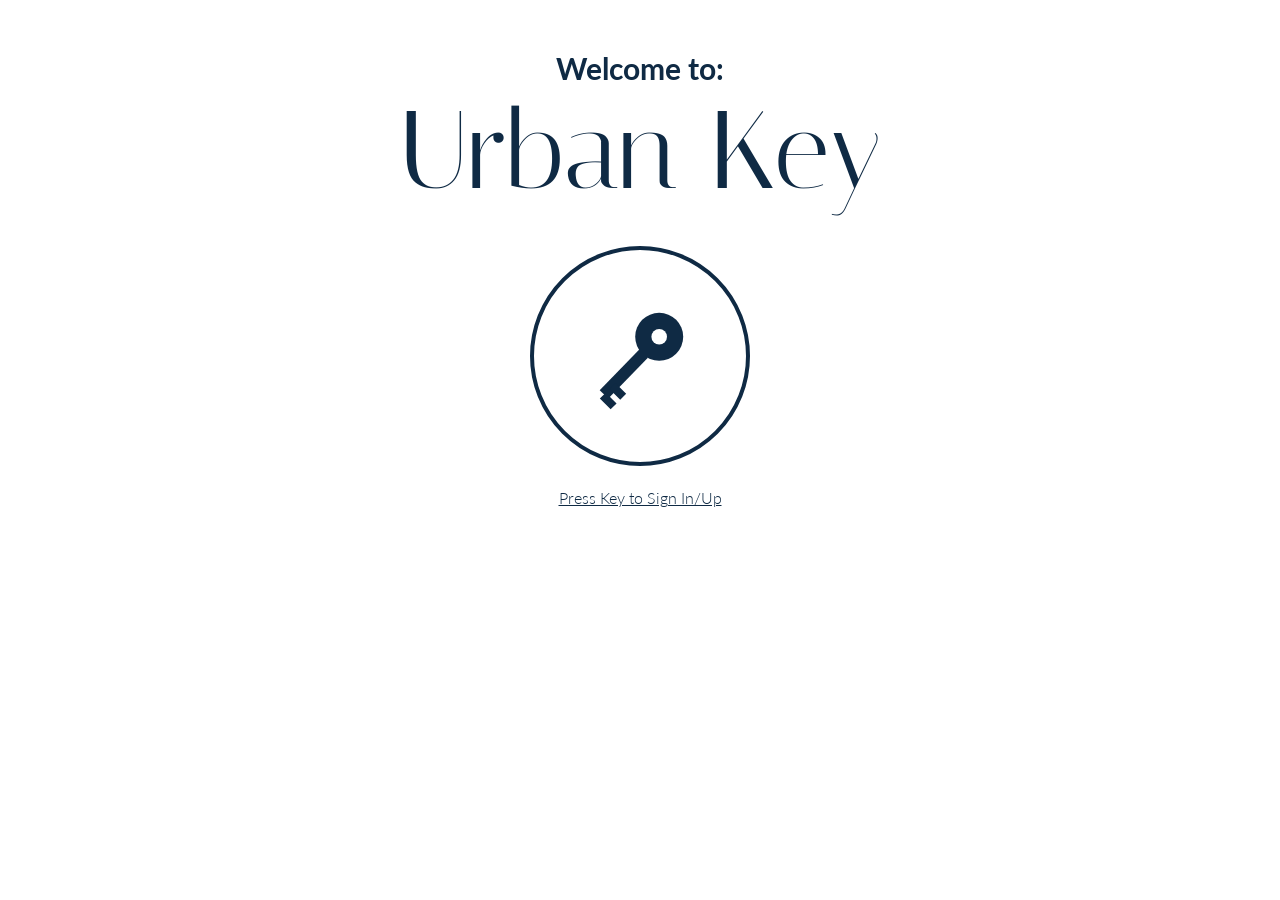
==== prototype/index.html @ 100bceb3 "Added initial prototype" ====
<!DOCTYPE html>
<html lang="en"><head><meta charset="utf-8">
<meta name="viewport" content="width=device-width,initial-scale=1">
<title>Urban Key - REMS Prototype</title>
<link href="https://fonts.googleapis.com/css2?family=Italiana&family=Lato:wght@300;400;700&display=swap" rel="stylesheet">
<link rel="stylesheet" href="css/style.css"></head><body>

<header id="nav" class="hide">
  <div class="logo" onclick="goHome()">Urban Key <i id="lk"></i></div>
  <div id="mid"></div>
  <div id="who" onclick="whoClick()">Visitor</div>
</header>

<!-- SCREEN: Welcome -->
<section id="welcome" class="screen on">
  <h3>Welcome to:</h3><h1>Urban Key</h1>
  <button class="keybtn" onclick="auth('in')" id="kb" aria-label="Sign in or sign up"></button>
  <p>Press Key to Sign In/Up</p>
</section>

<!-- SCREEN: Sign in / Sign up -->
<section id="auth" class="screen">
  <div class="authbg">
    <div class="card" id="ac"></div>
    <div class="welcometxt" id="wt"></div>
  </div>
</section>

<!-- SCREEN: Customer home + property search -->
<section id="home" class="screen">
  <div class="hero">
    <img class="himg" src="images/porch-house.jpg" alt="">
    <input id="q" placeholder="Search by name or location" oninput="renderList()">
    <h1>Find the Best<br>Properties</h1>
  </div>
  <div class="wrap">
    <h2>Trending:</h2>
    <div class="filters">
      <select id="pmax" onchange="renderList()"><option value="0">Any price</option><option value="50000">Up to 50,000 $</option><option value="80000">Up to 80,000 $</option><option value="120000">Up to 120,000 $</option></select>
      <select id="msz" onchange="renderList()"><option value="0">Any size</option><option value="5">5 Marla+</option><option value="10">10 Marla+</option></select>
    </div>
    <div class="grid" id="list"></div>
  </div>
  <div class="end">The End</div>
</section>

<!-- SCREEN: Property details -->
<section id="detail" class="screen"></section>

<!-- SCREEN: Agent - property management -->
<section id="aprops" class="screen"><div class="wrap">
  <div class="top"><h2>Property Management</h2><button onclick="propForm()">+ Add Property</button></div>
  <table><thead><tr><th>Property</th><th>Location</th><th>Price</th><th>Marla</th><th>Actions</th></tr></thead><tbody id="ptb"></tbody></table>
</div></section>

<!-- SCREEN: Agent - visit management -->
<section id="avis" class="screen"><div class="wrap">
  <h2>Visit Management</h2>
  <table><thead><tr><th>Property</th><th>Customer</th><th>Date</th><th>Time</th><th>Status</th><th>Actions</th></tr></thead><tbody id="vtb"></tbody></table>
</div></section>

<div id="ov"><div id="mb"></div></div>
<div id="toast"></div>

<script src="js/data.js"></script>
<script src="js/app.js"></script>
</body></html>
---- prototype/css/style.css ----
/* ===== 1. COLOURS & FONTS (from Figma palette) ===== */
:root{--navy:#0f2a44;--white:#f8fafc;--blue:#1d4e6b;--teal:#2a9d8f;--gold:#e9c46a;--display:'Italiana',Georgia,serif}
*{box-sizing:border-box}
body{margin:0;font-family:Lato,Arial,sans-serif;background:var(--white);color:var(--navy)}
button{font-family:inherit;cursor:pointer;border:0}
.screen{display:none}.screen.on{display:block}
/* ===== 2. NAVBAR ===== */
header{background:var(--navy);height:64px;display:flex;align-items:center;justify-content:space-between;color:#fff}
header.hide{display:none}
.logo{background:var(--gold);color:var(--navy);font-family:var(--display);font-size:26px;height:100%;padding:0 22px;border-radius:0 0 34px 0;display:flex;align-items:center;gap:8px;cursor:pointer}
.logo i{width:32px;height:32px;border:2px solid var(--navy);border-radius:50%;display:grid;place-items:center}
.logo svg{width:20px}
#mid{display:flex;gap:10px}
.pill{border:1px solid #fff;background:transparent;color:#fff;border-radius:8px;padding:5px 16px;font-size:14px}
.pill.act{background:var(--white);color:var(--navy)}
#who{background:var(--gold);color:var(--navy);height:100%;padding:0 26px;border-radius:0 0 0 34px;display:flex;align-items:center;cursor:pointer;font-size:15px}
/* ===== 3. WELCOME ===== */
#welcome{text-align:center;padding:50px 20px;min-height:100vh;background:#fff}
#welcome h3{margin:0;font-size:30px}
#welcome h1{margin:0 0 30px;font:400 clamp(60px,10vw,110px) var(--display)}
.keybtn{width:220px;height:220px;border-radius:50%;border:4px solid var(--navy);background:#fff;display:inline-grid;place-items:center;transition:.2s}
.keybtn:hover{background:var(--gold)}
.keybtn svg{width:120px}
#welcome p{margin-top:22px;text-decoration:underline;font-weight:300}
/* ===== 4. SIGN IN / SIGN UP ===== */
.authbg{min-height:calc(100vh - 64px);position:relative;display:flex;align-items:center;gap:6%;padding:30px 5%;overflow:hidden}

.authbg:before{content:'';position:absolute;inset:-20px;background:url('../images/glass-house.jpg') center/cover;filter:blur(7px)}
.authbg>*{position:relative}
.card{background:rgba(15,42,68,.88);border-radius:28px;padding:30px 36px;width:330px;text-align:center;color:#fff;box-shadow:4px 4px 10px rgba(0,0,0,.3)}
.card h2{font:300 46px Lato;margin:0 0 20px}
.card input{width:100%;border:0;border-radius:12px;padding:12px 14px;margin-bottom:18px;font:300 16px Lato}
.card input.bad{outline:2px solid #e76f51}
.gbtn{width:100%;background:var(--gold);color:var(--navy);font-size:22px;font-weight:300;padding:10px;border-radius:12px}
.card a{display:block;margin-top:14px;font-size:17px;font-weight:300;cursor:pointer}
.err{color:#ffb4a2;font-size:13px;min-height:18px;margin:-8px 0 8px}
.hint{font-size:12px;opacity:.7;margin-top:12px}
.welcometxt{font:400 clamp(50px,8vw,100px)/1.05 var(--display);color:#fff;max-width:520px}
/* ===== 5. CUSTOMER HOME & SEARCH ===== */
.hero{height:230px;background:linear-gradient(#a9bfd0,#dfe8ee);position:relative;overflow:hidden}
.himg{position:absolute;inset:0;width:100%;height:100%;object-fit:cover;object-position:center 55%}
.hero h1{font-weight:700;position:absolute;inset:0;margin:0;display:grid;place-items:center;text-align:center;font-size:46px;color:var(--navy);text-shadow:0 0 12px #fff}
.hero input{position:absolute;top:10px;left:50%;transform:translateX(-50%);width:min(420px,70%);border:1px solid #999;border-radius:16px;padding:6px 14px;z-index:2}
.wrap{max-width:1100px;margin:auto;padding:24px 20px}
.wrap h2{font-size:38px;text-decoration:underline;margin:0 0 6px}
.filters{display:flex;gap:10px;margin:14px 0 20px}
.filters select{padding:7px 12px;border-radius:10px;border:1px solid var(--navy);background:#fff}
.grid{display:grid;grid-template-columns:repeat(auto-fill,minmax(420px,1fr));gap:20px}
.pc{display:flex;background:var(--navy);color:#fff;position:relative;cursor:pointer;box-shadow:0 3px 8px rgba(0,0,0,.25);min-height:150px}
.pc .im{width:42%}
.im img{width:100%;height:100%;display:block;object-fit:cover;object-position:center 62%}
.pc .tx{padding:14px 18px;flex:1}
.pc h4{margin:0;font-size:21px;font-weight:400}
.pc .pr{font-size:26px;margin:4px 0}
.tbtn{background:var(--teal);color:#fff;border-radius:14px;padding:5px 14px;margin-top:8px}
.marla{position:absolute;right:0;bottom:0;background:var(--gold);color:var(--navy);width:62px;padding:6px 0;text-align:center;border-radius:14px 0 0 0;font-size:26px;line-height:1}
.marla small{display:block;font-size:13px}
.end{background:var(--navy);color:#fff;text-align:center;font-size:34px;padding:38px}
/* ===== 6. PROPERTY DETAILS ===== */
.gal{display:grid;grid-template-columns:1fr 1fr;height:260px;position:relative}
.gal .gb{position:absolute;bottom:0;background:var(--gold);color:var(--navy);padding:2px 14px;font-size:18px}
.dt{background:var(--navy);color:#fff;padding:14px 5%}
.dt h1{margin:0;font-size:40px;font-weight:400}
.dt p{margin:6px 0 0;font-size:13px;max-width:600px}
.loc{background:var(--teal);color:#fff;font-size:26px;padding:12px 5%}
.sq{display:flex;align-items:center;gap:26px;padding:14px 5%;font-size:24px}
.sq .marla{position:static;border-radius:0;height:auto}
.ag{background:var(--gold);display:flex;align-items:center;gap:14px;padding:8px 5%;font-weight:700}
.ag span{flex:1}
.ag button{background:var(--navy);color:#fff;padding:6px 26px;font-size:18px}
.acts{display:flex;justify-content:space-between;padding:20px 5%;background:#fff}
.acts button{background:var(--navy);color:#fff;font-size:24px;border-radius:24px;padding:8px 40px}
/* ===== 7. AGENT TABLES ===== */
table{width:100%;border-collapse:collapse;background:#fff;box-shadow:0 2px 6px rgba(0,0,0,.15)}
th{background:var(--navy);color:#fff;text-align:left;padding:10px}
td{padding:10px;border-bottom:1px solid #dde4ea}
.sm{border-radius:8px;padding:4px 10px;margin-right:4px;color:#fff;font-size:13px}
.b-t{background:var(--teal)}.b-n{background:var(--blue)}.b-r{background:#c0503a}
.st{padding:3px 10px;border-radius:10px;font-size:13px;background:var(--gold)}
.st.Confirmed{background:var(--teal);color:#fff}.st.Cancelled{background:#c0503a;color:#fff}
.top{display:flex;justify-content:space-between;align-items:center}
.top button{background:var(--gold);color:var(--navy);padding:8px 18px;border-radius:14px;font-size:16px}
/* ===== 8. MODAL & TOAST ===== */
#ov{position:fixed;inset:0;background:rgba(0,0,0,.55);display:none;place-items:center;z-index:9}
#ov.on{display:grid}
#mb{background:var(--navy);color:#fff;border-radius:22px;padding:26px;width:min(380px,92%)}
#mb h3{margin:0 0 14px;font-size:26px;font-weight:400}
#mb label{font-size:13px;display:block;margin-bottom:3px}
#mb input,#mb select{width:100%;padding:9px;border-radius:10px;border:0;margin-bottom:12px}
#mb .row{display:flex;gap:10px;justify-content:flex-end}
#mb .row button{padding:8px 20px;border-radius:12px}
#toast{position:fixed;bottom:22px;left:50%;transform:translateX(-50%);background:var(--teal);color:#fff;padding:11px 22px;border-radius:24px;display:none;z-index:10}
@media(max-width:700px){.grid{grid-template-columns:1fr}.authbg{flex-direction:column}.gal{height:170px}.hero h1{font-weight:700;font-size:32px}.logo{font-size:20px}}
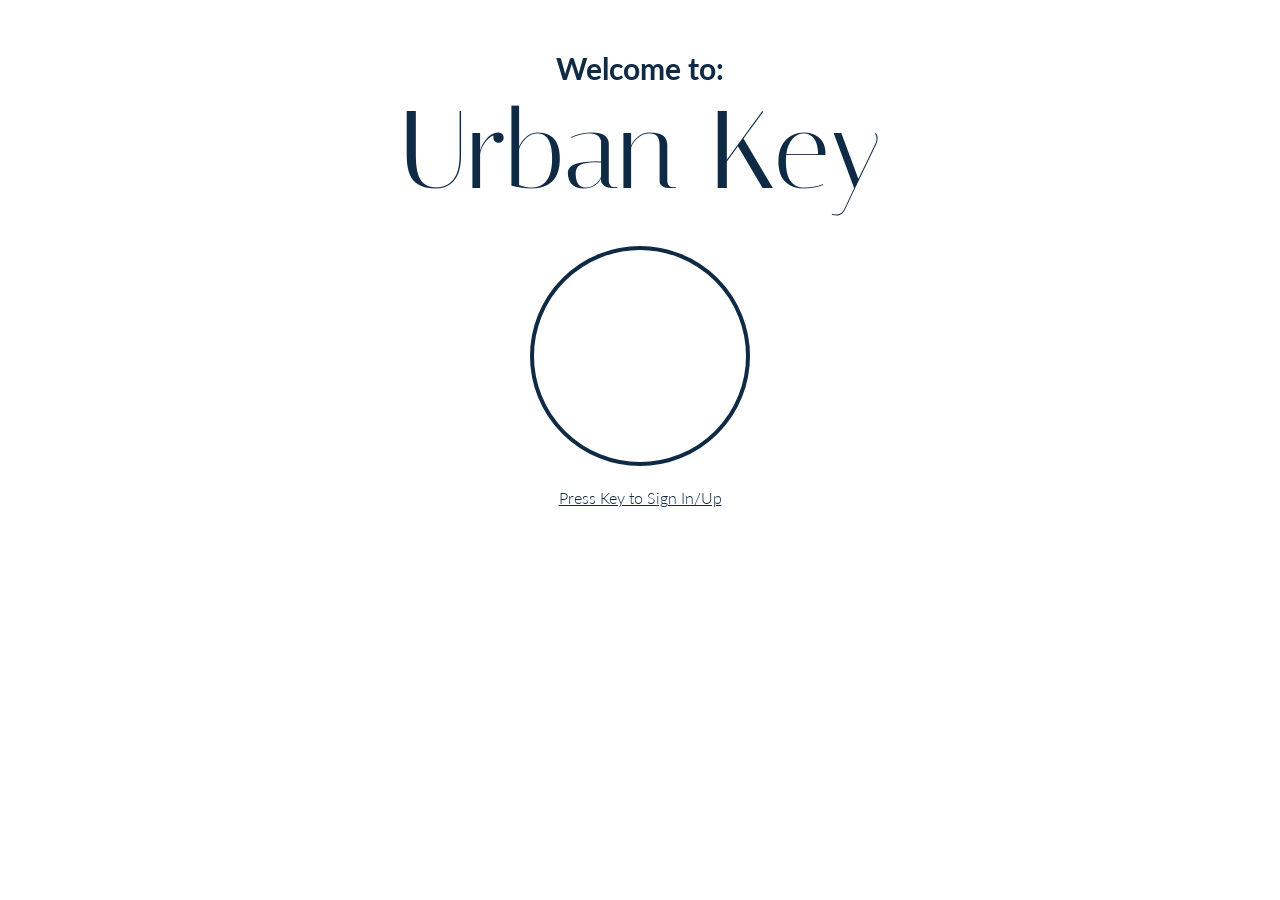
==== commit 77388334: "Fetch and display properties from API" ====
--- a/prototype/index.html
+++ b/prototype/index.html
@@ -1,67 +1,123 @@
-<!DOCTYPE html>
-<html lang="en"><head><meta charset="utf-8">
-<meta name="viewport" content="width=device-width,initial-scale=1">
-<title>Urban Key - REMS Prototype</title>
-<link href="https://fonts.googleapis.com/css2?family=Italiana&family=Lato:wght@300;400;700&display=swap" rel="stylesheet">
-<link rel="stylesheet" href="css/style.css"></head><body>
+<!doctype html>
+<html lang="en">
+  <head>
+    <meta charset="utf-8" />
+    <meta name="viewport" content="width=device-width,initial-scale=1" />
+    <title>Urban Key - REMS Prototype</title>
+    <link
+      href="https://fonts.googleapis.com/css2?family=Italiana&family=Lato:wght@300;400;700&display=swap"
+      rel="stylesheet"
+    />
+    <link rel="stylesheet" href="css/style.css" />
+  </head>
+  <body>
+    <header id="nav" class="hide">
+      <div class="logo" onclick="goHome()">Urban Key <i id="lk"></i></div>
+      <div id="mid"></div>
+      <div id="who" onclick="whoClick()">Visitor</div>
+    </header>
 
-<header id="nav" class="hide">
-  <div class="logo" onclick="goHome()">Urban Key <i id="lk"></i></div>
-  <div id="mid"></div>
-  <div id="who" onclick="whoClick()">Visitor</div>
-</header>
+    <!-- SCREEN: Welcome -->
+    <section id="welcome" class="screen on">
+      <h3>Welcome to:</h3>
+      <h1>Urban Key</h1>
+      <button
+        class="keybtn"
+        onclick="auth('in')"
+        id="kb"
+        aria-label="Sign in or sign up"
+      ></button>
+      <p>Press Key to Sign In/Up</p>
+    </section>
 
-<!-- SCREEN: Welcome -->
-<section id="welcome" class="screen on">
-  <h3>Welcome to:</h3><h1>Urban Key</h1>
-  <button class="keybtn" onclick="auth('in')" id="kb" aria-label="Sign in or sign up"></button>
-  <p>Press Key to Sign In/Up</p>
-</section>
+    <!-- SCREEN: Sign in / Sign up -->
+    <section id="auth" class="screen">
+      <div class="authbg">
+        <div class="card" id="ac"></div>
+        <div class="welcometxt" id="wt"></div>
+      </div>
+    </section>
 
-<!-- SCREEN: Sign in / Sign up -->
-<section id="auth" class="screen">
-  <div class="authbg">
-    <div class="card" id="ac"></div>
-    <div class="welcometxt" id="wt"></div>
-  </div>
-</section>
+    <!-- SCREEN: Customer home + property search -->
+    <section id="home" class="screen">
+      <div class="hero">
+        <img class="himg" src="images/porch-house.jpg" alt="" />
+        <input
+          id="q"
+          placeholder="Search by name or location"
+          oninput="renderList()"
+        />
+        <h1>Find the Best<br />Properties</h1>
+      </div>
 
-<!-- SCREEN: Customer home + property search -->
-<section id="home" class="screen">
-  <div class="hero">
-    <img class="himg" src="images/porch-house.jpg" alt="">
-    <input id="q" placeholder="Search by name or location" oninput="renderList()">
-    <h1>Find the Best<br>Properties</h1>
-  </div>
-  <div class="wrap">
-    <h2>Trending:</h2>
-    <div class="filters">
-      <select id="pmax" onchange="renderList()"><option value="0">Any price</option><option value="50000">Up to 50,000 $</option><option value="80000">Up to 80,000 $</option><option value="120000">Up to 120,000 $</option></select>
-      <select id="msz" onchange="renderList()"><option value="0">Any size</option><option value="5">5 Marla+</option><option value="10">10 Marla+</option></select>
-    </div>
-    <div class="grid" id="list"></div>
-  </div>
-  <div class="end">The End</div>
-</section>
+      <div class="wrap">
+        <h2>Trending:</h2>
+        <div class="filters">
+          <select id="pmax" onchange="renderList()">
+            <option value="0">Any price</option>
+            <option value="50000">Up to 50,000 $</option>
+            <option value="80000">Up to 80,000 $</option>
+            <option value="120000">Up to 120,000 $</option>
+          </select>
+          <select id="msz" onchange="renderList()">
+            <option value="0">Any size</option>
+            <option value="5">5 Marla+</option>
+            <option value="10">10 Marla+</option>
+          </select>
+        </div>
+        <div class="grid" id="list"></div>
+      </div>
+    </section>
 
-<!-- SCREEN: Property details -->
-<section id="detail" class="screen"></section>
+    <!-- SCREEN: Property details -->
+    <section id="detail" class="screen"></section>
 
-<!-- SCREEN: Agent - property management -->
-<section id="aprops" class="screen"><div class="wrap">
-  <div class="top"><h2>Property Management</h2><button onclick="propForm()">+ Add Property</button></div>
-  <table><thead><tr><th>Property</th><th>Location</th><th>Price</th><th>Marla</th><th>Actions</th></tr></thead><tbody id="ptb"></tbody></table>
-</div></section>
+    <!-- SCREEN: Agent - property management -->
+    <section id="aprops" class="screen">
+      <div class="wrap">
+        <div class="top">
+          <h2>Property Management</h2>
+          <button onclick="propForm()">+ Add Property</button>
+        </div>
+        <table>
+          <thead>
+            <tr>
+              <th>Property</th>
+              <th>Location</th>
+              <th>Price</th>
+              <th>Marla</th>
+              <th>Actions</th>
+            </tr>
+          </thead>
+          <tbody id="ptb"></tbody>
+        </table>
+      </div>
+    </section>
 
-<!-- SCREEN: Agent - visit management -->
-<section id="avis" class="screen"><div class="wrap">
-  <h2>Visit Management</h2>
-  <table><thead><tr><th>Property</th><th>Customer</th><th>Date</th><th>Time</th><th>Status</th><th>Actions</th></tr></thead><tbody id="vtb"></tbody></table>
-</div></section>
+    <!-- SCREEN: Agent - visit management -->
+    <section id="avis" class="screen">
+      <div class="wrap">
+        <h2>Visit Management</h2>
+        <table>
+          <thead>
+            <tr>
+              <th>Property</th>
+              <th>Customer</th>
+              <th>Date</th>
+              <th>Time</th>
+              <th>Status</th>
+              <th>Actions</th>
+            </tr>
+          </thead>
+          <tbody id="vtb"></tbody>
+        </table>
+      </div>
+    </section>
 
-<div id="ov"><div id="mb"></div></div>
-<div id="toast"></div>
+    <div id="ov"><div id="mb"></div></div>
+    <div id="toast"></div>
 
-<script src="js/data.js"></script>
-<script src="js/app.js"></script>
-</body></html>
+    <script src="js/data.js"></script>
+    <script src="js/app.js"></script>
+  </body>
+</html>
--- a/prototype/css/style.css
+++ b/prototype/css/style.css
@@ -1,93 +1,646 @@
 /* ===== 1. COLOURS & FONTS (from Figma palette) ===== */
-:root{--navy:#0f2a44;--white:#f8fafc;--blue:#1d4e6b;--teal:#2a9d8f;--gold:#e9c46a;--display:'Italiana',Georgia,serif}
-*{box-sizing:border-box}
-body{margin:0;font-family:Lato,Arial,sans-serif;background:var(--white);color:var(--navy)}
-button{font-family:inherit;cursor:pointer;border:0}
-.screen{display:none}.screen.on{display:block}
+:root {
+    --navy: #0f2a44;
+    --white: #f8fafc;
+    --blue: #1d4e6b;
+    --teal: #2a9d8f;
+    --gold: #e9c46a;
+    --display: 'Italiana', Georgia, serif
+}
+
+* {
+    box-sizing: border-box
+}
+
+body {
+    margin: 0;
+    font-family: Lato, Arial, sans-serif;
+    background: var(--white);
+    color: var(--navy)
+}
+
+button {
+    font-family: inherit;
+    cursor: pointer;
+    border: 0
+}
+
+.screen {
+    display: none
+}
+
+.screen.on {
+    display: block
+}
+
 /* ===== 2. NAVBAR ===== */
-header{background:var(--navy);height:64px;display:flex;align-items:center;justify-content:space-between;color:#fff}
-header.hide{display:none}
-.logo{background:var(--gold);color:var(--navy);font-family:var(--display);font-size:26px;height:100%;padding:0 22px;border-radius:0 0 34px 0;display:flex;align-items:center;gap:8px;cursor:pointer}
-.logo i{width:32px;height:32px;border:2px solid var(--navy);border-radius:50%;display:grid;place-items:center}
-.logo svg{width:20px}
-#mid{display:flex;gap:10px}
-.pill{border:1px solid #fff;background:transparent;color:#fff;border-radius:8px;padding:5px 16px;font-size:14px}
-.pill.act{background:var(--white);color:var(--navy)}
-#who{background:var(--gold);color:var(--navy);height:100%;padding:0 26px;border-radius:0 0 0 34px;display:flex;align-items:center;cursor:pointer;font-size:15px}
+header {
+    background: var(--navy);
+    height: 64px;
+    display: flex;
+    align-items: center;
+    justify-content: space-between;
+    color: #fff
+}
+
+header.hide {
+    display: none
+}
+
+.logo {
+    background: var(--gold);
+    color: var(--navy);
+    font-family: var(--display);
+    font-size: 26px;
+    height: 100%;
+    padding: 0 22px;
+    border-radius: 0 0 34px 0;
+    display: flex;
+    align-items: center;
+    gap: 8px;
+    cursor: pointer
+}
+
+.logo i {
+    width: 32px;
+    height: 32px;
+    border: 2px solid var(--navy);
+    border-radius: 50%;
+    display: grid;
+    place-items: center
+}
+
+.logo svg {
+    width: 20px
+}
+
+#mid {
+    display: flex;
+    gap: 10px
+}
+
+.pill {
+    border: 1px solid #fff;
+    background: transparent;
+    color: #fff;
+    border-radius: 8px;
+    padding: 5px 16px;
+    font-size: 14px
+}
+
+.pill.act {
+    background: var(--white);
+    color: var(--navy)
+}
+
+#who {
+    background: var(--gold);
+    color: var(--navy);
+    height: 100%;
+    padding: 0 26px;
+    border-radius: 0 0 0 34px;
+    display: flex;
+    align-items: center;
+    cursor: pointer;
+    font-size: 15px
+}
+
 /* ===== 3. WELCOME ===== */
-#welcome{text-align:center;padding:50px 20px;min-height:100vh;background:#fff}
-#welcome h3{margin:0;font-size:30px}
-#welcome h1{margin:0 0 30px;font:400 clamp(60px,10vw,110px) var(--display)}
-.keybtn{width:220px;height:220px;border-radius:50%;border:4px solid var(--navy);background:#fff;display:inline-grid;place-items:center;transition:.2s}
-.keybtn:hover{background:var(--gold)}
-.keybtn svg{width:120px}
-#welcome p{margin-top:22px;text-decoration:underline;font-weight:300}
+#welcome {
+    text-align: center;
+    padding: 50px 20px;
+    min-height: 100vh;
+    background: #fff
+}
+
+#welcome h3 {
+    margin: 0;
+    font-size: 30px
+}
+
+#welcome h1 {
+    margin: 0 0 30px;
+    font: 400 clamp(60px, 10vw, 110px) var(--display)
+}
+
+.keybtn {
+    width: 220px;
+    height: 220px;
+    border-radius: 50%;
+    border: 4px solid var(--navy);
+    background: #fff;
+    display: inline-grid;
+    place-items: center;
+    transition: .2s
+}
+
+.keybtn:hover {
+    background: var(--gold)
+}
+
+.keybtn svg {
+    width: 120px
+}
+
+#welcome p {
+    margin-top: 22px;
+    text-decoration: underline;
+    font-weight: 300
+}
+
 /* ===== 4. SIGN IN / SIGN UP ===== */
-.authbg{min-height:calc(100vh - 64px);position:relative;display:flex;align-items:center;gap:6%;padding:30px 5%;overflow:hidden}
-
-.authbg:before{content:'';position:absolute;inset:-20px;background:url('../images/glass-house.jpg') center/cover;filter:blur(7px)}
-.authbg>*{position:relative}
-.card{background:rgba(15,42,68,.88);border-radius:28px;padding:30px 36px;width:330px;text-align:center;color:#fff;box-shadow:4px 4px 10px rgba(0,0,0,.3)}
-.card h2{font:300 46px Lato;margin:0 0 20px}
-.card input{width:100%;border:0;border-radius:12px;padding:12px 14px;margin-bottom:18px;font:300 16px Lato}
-.card input.bad{outline:2px solid #e76f51}
-.gbtn{width:100%;background:var(--gold);color:var(--navy);font-size:22px;font-weight:300;padding:10px;border-radius:12px}
-.card a{display:block;margin-top:14px;font-size:17px;font-weight:300;cursor:pointer}
-.err{color:#ffb4a2;font-size:13px;min-height:18px;margin:-8px 0 8px}
-.hint{font-size:12px;opacity:.7;margin-top:12px}
-.welcometxt{font:400 clamp(50px,8vw,100px)/1.05 var(--display);color:#fff;max-width:520px}
+.authbg {
+    min-height: calc(100vh - 64px);
+    position: relative;
+    display: flex;
+    align-items: center;
+    gap: 6%;
+    padding: 30px 5%;
+    overflow: hidden
+}
+
+.authbg:before {
+    content: '';
+    position: absolute;
+    inset: -20px;
+    background: url('../images/glass-house.jpg') center/cover;
+    filter: blur(7px)
+}
+
+.authbg>* {
+    position: relative
+}
+
+.card {
+    background: rgba(15, 42, 68, .88);
+    border-radius: 28px;
+    padding: 30px 36px;
+    width: 330px;
+    text-align: center;
+    color: #fff;
+    box-shadow: 4px 4px 10px rgba(0, 0, 0, .3)
+}
+
+.card h2 {
+    font: 300 46px Lato;
+    margin: 0 0 20px
+}
+
+.card input {
+    width: 100%;
+    border: 0;
+    border-radius: 12px;
+    padding: 12px 14px;
+    margin-bottom: 18px;
+    font: 300 16px Lato
+}
+
+.card select {
+  width: 100%;
+  border: 0;
+  border-radius: 12px;
+  padding: 12px 14px;
+  margin-bottom: 18px;
+  font: 300 16px Lato;
+  background: #fff;
+  color: var(--navy);
+}
+
+.card input.bad {
+    outline: 2px solid #e76f51
+}
+
+.gbtn {
+    width: 100%;
+    background: var(--gold);
+    color: var(--navy);
+    font-size: 22px;
+    font-weight: 300;
+    padding: 10px;
+    border-radius: 12px
+}
+
+.card a {
+    display: block;
+    margin-top: 14px;
+    font-size: 17px;
+    font-weight: 300;
+    cursor: pointer
+}
+
+.err {
+    color: #ffb4a2;
+    font-size: 13px;
+    min-height: 18px;
+    margin: -8px 0 8px
+}
+
+.hint {
+    font-size: 12px;
+    opacity: .7;
+    margin-top: 12px
+}
+
+.welcometxt {
+    font: 400 clamp(50px, 8vw, 100px)/1.05 var(--display);
+    color: #fff;
+    max-width: 520px
+}
+
 /* ===== 5. CUSTOMER HOME & SEARCH ===== */
-.hero{height:230px;background:linear-gradient(#a9bfd0,#dfe8ee);position:relative;overflow:hidden}
-.himg{position:absolute;inset:0;width:100%;height:100%;object-fit:cover;object-position:center 55%}
-.hero h1{font-weight:700;position:absolute;inset:0;margin:0;display:grid;place-items:center;text-align:center;font-size:46px;color:var(--navy);text-shadow:0 0 12px #fff}
-.hero input{position:absolute;top:10px;left:50%;transform:translateX(-50%);width:min(420px,70%);border:1px solid #999;border-radius:16px;padding:6px 14px;z-index:2}
-.wrap{max-width:1100px;margin:auto;padding:24px 20px}
-.wrap h2{font-size:38px;text-decoration:underline;margin:0 0 6px}
-.filters{display:flex;gap:10px;margin:14px 0 20px}
-.filters select{padding:7px 12px;border-radius:10px;border:1px solid var(--navy);background:#fff}
-.grid{display:grid;grid-template-columns:repeat(auto-fill,minmax(420px,1fr));gap:20px}
-.pc{display:flex;background:var(--navy);color:#fff;position:relative;cursor:pointer;box-shadow:0 3px 8px rgba(0,0,0,.25);min-height:150px}
-.pc .im{width:42%}
-.im img{width:100%;height:100%;display:block;object-fit:cover;object-position:center 62%}
-.pc .tx{padding:14px 18px;flex:1}
-.pc h4{margin:0;font-size:21px;font-weight:400}
-.pc .pr{font-size:26px;margin:4px 0}
-.tbtn{background:var(--teal);color:#fff;border-radius:14px;padding:5px 14px;margin-top:8px}
-.marla{position:absolute;right:0;bottom:0;background:var(--gold);color:var(--navy);width:62px;padding:6px 0;text-align:center;border-radius:14px 0 0 0;font-size:26px;line-height:1}
-.marla small{display:block;font-size:13px}
-.end{background:var(--navy);color:#fff;text-align:center;font-size:34px;padding:38px}
+.hero {
+    height: 230px;
+    background: linear-gradient(#a9bfd0, #dfe8ee);
+    position: relative;
+    overflow: hidden
+}
+
+.himg {
+    position: absolute;
+    inset: 0;
+    width: 100%;
+    height: 100%;
+    object-fit: cover;
+    object-position: center 55%
+}
+
+.hero h1 {
+    font-weight: 700;
+    position: absolute;
+    inset: 0;
+    margin: 0;
+    display: grid;
+    place-items: center;
+    text-align: center;
+    font-size: 46px;
+    color: var(--navy);
+    text-shadow: 0 0 12px #fff
+}
+
+.hero input {
+    position: absolute;
+    top: 10px;
+    left: 50%;
+    transform: translateX(-50%);
+    width: min(420px, 70%);
+    border: 1px solid #999;
+    border-radius: 16px;
+    padding: 6px 14px;
+    z-index: 2
+}
+
+.wrap {
+    max-width: 1100px;
+    margin: auto;
+    padding: 24px 20px
+}
+
+.wrap h2 {
+    font-size: 38px;
+    text-decoration: underline;
+    margin: 0 0 6px
+}
+
+.filters {
+    display: flex;
+    gap: 10px;
+    margin: 14px 0 20px
+}
+
+.filters select {
+    padding: 7px 12px;
+    border-radius: 10px;
+    border: 1px solid var(--navy);
+    background: #fff
+}
+
+.grid {
+    display: grid;
+    grid-template-columns: repeat(auto-fill, minmax(420px, 1fr));
+    gap: 20px
+}
+
+.pc {
+    display: flex;
+    background: var(--navy);
+    color: #fff;
+    position: relative;
+    cursor: pointer;
+    box-shadow: 0 3px 8px rgba(0, 0, 0, .25);
+    min-height: 150px
+}
+
+.pc .im {
+    width: 42%
+}
+
+.im img {
+    width: 100%;
+    height: 100%;
+    display: block;
+    object-fit: cover;
+    object-position: center 62%
+}
+
+.pc .tx {
+    padding: 14px 18px;
+    flex: 1
+}
+
+.pc h4 {
+    margin: 0;
+    font-size: 21px;
+    font-weight: 400
+}
+
+.pc .pr {
+    font-size: 26px;
+    margin: 4px 0
+}
+
+.tbtn {
+    background: var(--teal);
+    color: #fff;
+    border-radius: 14px;
+    padding: 5px 14px;
+    margin-top: 8px
+}
+
+.marla {
+    position: absolute;
+    right: 0;
+    bottom: 0;
+    background: var(--gold);
+    color: var(--navy);
+    width: 62px;
+    padding: 6px 0;
+    text-align: center;
+    border-radius: 14px 0 0 0;
+    font-size: 26px;
+    line-height: 1
+}
+
+.marla small {
+    display: block;
+    font-size: 13px
+}
+
+.end {
+    background: var(--navy);
+    color: #fff;
+    text-align: center;
+    font-size: 34px;
+    padding: 38px
+}
+
 /* ===== 6. PROPERTY DETAILS ===== */
-.gal{display:grid;grid-template-columns:1fr 1fr;height:260px;position:relative}
-.gal .gb{position:absolute;bottom:0;background:var(--gold);color:var(--navy);padding:2px 14px;font-size:18px}
-.dt{background:var(--navy);color:#fff;padding:14px 5%}
-.dt h1{margin:0;font-size:40px;font-weight:400}
-.dt p{margin:6px 0 0;font-size:13px;max-width:600px}
-.loc{background:var(--teal);color:#fff;font-size:26px;padding:12px 5%}
-.sq{display:flex;align-items:center;gap:26px;padding:14px 5%;font-size:24px}
-.sq .marla{position:static;border-radius:0;height:auto}
-.ag{background:var(--gold);display:flex;align-items:center;gap:14px;padding:8px 5%;font-weight:700}
-.ag span{flex:1}
-.ag button{background:var(--navy);color:#fff;padding:6px 26px;font-size:18px}
-.acts{display:flex;justify-content:space-between;padding:20px 5%;background:#fff}
-.acts button{background:var(--navy);color:#fff;font-size:24px;border-radius:24px;padding:8px 40px}
+.gal {
+    display: grid;
+    grid-template-columns: 1fr 1fr;
+    height: 260px;
+    position: relative
+}
+
+.gal .gb {
+    position: absolute;
+    bottom: 0;
+    background: var(--gold);
+    color: var(--navy);
+    padding: 2px 14px;
+    font-size: 18px
+}
+
+.dt {
+    background: var(--navy);
+    color: #fff;
+    padding: 14px 5%
+}
+
+.dt h1 {
+    margin: 0;
+    font-size: 40px;
+    font-weight: 400
+}
+
+.dt p {
+    margin: 6px 0 0;
+    font-size: 13px;
+    max-width: 600px
+}
+
+.loc {
+    background: var(--teal);
+    color: #fff;
+    font-size: 26px;
+    padding: 12px 5%
+}
+
+.sq {
+    display: flex;
+    align-items: center;
+    gap: 26px;
+    padding: 14px 5%;
+    font-size: 24px
+}
+
+.sq .marla {
+    position: static;
+    border-radius: 0;
+    height: auto
+}
+
+.ag {
+    background: var(--gold);
+    display: flex;
+    align-items: center;
+    gap: 14px;
+    padding: 8px 5%;
+    font-weight: 700
+}
+
+.ag span {
+    flex: 1
+}
+
+.ag button {
+    background: var(--navy);
+    color: #fff;
+    padding: 6px 26px;
+    font-size: 18px
+}
+
+.acts {
+    display: flex;
+    justify-content: space-between;
+    padding: 20px 5%;
+    background: #fff
+}
+
+.acts button {
+    background: var(--navy);
+    color: #fff;
+    font-size: 24px;
+    border-radius: 24px;
+    padding: 8px 40px
+}
+
 /* ===== 7. AGENT TABLES ===== */
-table{width:100%;border-collapse:collapse;background:#fff;box-shadow:0 2px 6px rgba(0,0,0,.15)}
-th{background:var(--navy);color:#fff;text-align:left;padding:10px}
-td{padding:10px;border-bottom:1px solid #dde4ea}
-.sm{border-radius:8px;padding:4px 10px;margin-right:4px;color:#fff;font-size:13px}
-.b-t{background:var(--teal)}.b-n{background:var(--blue)}.b-r{background:#c0503a}
-.st{padding:3px 10px;border-radius:10px;font-size:13px;background:var(--gold)}
-.st.Confirmed{background:var(--teal);color:#fff}.st.Cancelled{background:#c0503a;color:#fff}
-.top{display:flex;justify-content:space-between;align-items:center}
-.top button{background:var(--gold);color:var(--navy);padding:8px 18px;border-radius:14px;font-size:16px}
+table {
+    width: 100%;
+    border-collapse: collapse;
+    background: #fff;
+    box-shadow: 0 2px 6px rgba(0, 0, 0, .15)
+}
+
+th {
+    background: var(--navy);
+    color: #fff;
+    text-align: left;
+    padding: 10px
+}
+
+td {
+    padding: 10px;
+    border-bottom: 1px solid #dde4ea
+}
+
+.sm {
+    border-radius: 8px;
+    padding: 4px 10px;
+    margin-right: 4px;
+    color: #fff;
+    font-size: 13px
+}
+
+.b-t {
+    background: var(--teal)
+}
+
+.b-n {
+    background: var(--blue)
+}
+
+.b-r {
+    background: #c0503a
+}
+
+.st {
+    padding: 3px 10px;
+    border-radius: 10px;
+    font-size: 13px;
+    background: var(--gold)
+}
+
+.st.Confirmed {
+    background: var(--teal);
+    color: #fff
+}
+
+.st.Cancelled {
+    background: #c0503a;
+    color: #fff
+}
+
+.top {
+    display: flex;
+    justify-content: space-between;
+    align-items: center
+}
+
+.top button {
+    background: var(--gold);
+    color: var(--navy);
+    padding: 8px 18px;
+    border-radius: 14px;
+    font-size: 16px
+}
+
 /* ===== 8. MODAL & TOAST ===== */
-#ov{position:fixed;inset:0;background:rgba(0,0,0,.55);display:none;place-items:center;z-index:9}
-#ov.on{display:grid}
-#mb{background:var(--navy);color:#fff;border-radius:22px;padding:26px;width:min(380px,92%)}
-#mb h3{margin:0 0 14px;font-size:26px;font-weight:400}
-#mb label{font-size:13px;display:block;margin-bottom:3px}
-#mb input,#mb select{width:100%;padding:9px;border-radius:10px;border:0;margin-bottom:12px}
-#mb .row{display:flex;gap:10px;justify-content:flex-end}
-#mb .row button{padding:8px 20px;border-radius:12px}
-#toast{position:fixed;bottom:22px;left:50%;transform:translateX(-50%);background:var(--teal);color:#fff;padding:11px 22px;border-radius:24px;display:none;z-index:10}
-@media(max-width:700px){.grid{grid-template-columns:1fr}.authbg{flex-direction:column}.gal{height:170px}.hero h1{font-weight:700;font-size:32px}.logo{font-size:20px}}
+#ov {
+    position: fixed;
+    inset: 0;
+    background: rgba(0, 0, 0, .55);
+    display: none;
+    place-items: center;
+    z-index: 9
+}
+
+#ov.on {
+    display: grid
+}
+
+#mb {
+    background: var(--navy);
+    color: #fff;
+    border-radius: 22px;
+    padding: 26px;
+    width: min(380px, 92%)
+}
+
+#mb h3 {
+    margin: 0 0 14px;
+    font-size: 26px;
+    font-weight: 400
+}
+
+#mb label {
+    font-size: 13px;
+    display: block;
+    margin-bottom: 3px
+}
+
+#mb input,
+#mb select {
+    width: 100%;
+    padding: 9px;
+    border-radius: 10px;
+    border: 0;
+    margin-bottom: 12px
+}
+
+#mb .row {
+    display: flex;
+    gap: 10px;
+    justify-content: flex-end
+}
+
+#mb .row button {
+    padding: 8px 20px;
+    border-radius: 12px
+}
+
+#toast {
+    position: fixed;
+    bottom: 22px;
+    left: 50%;
+    transform: translateX(-50%);
+    background: var(--teal);
+    color: #fff;
+    padding: 11px 22px;
+    border-radius: 24px;
+    display: none;
+    z-index: 10
+}
+
+@media(max-width:700px) {
+    .grid {
+        grid-template-columns: 1fr
+    }
+
+    .authbg {
+        flex-direction: column
+    }
+
+    .gal {
+        height: 170px
+    }
+
+    .hero h1 {
+        font-weight: 700;
+        font-size: 32px
+    }
+
+    .logo {
+        font-size: 20px
+    }
+}
